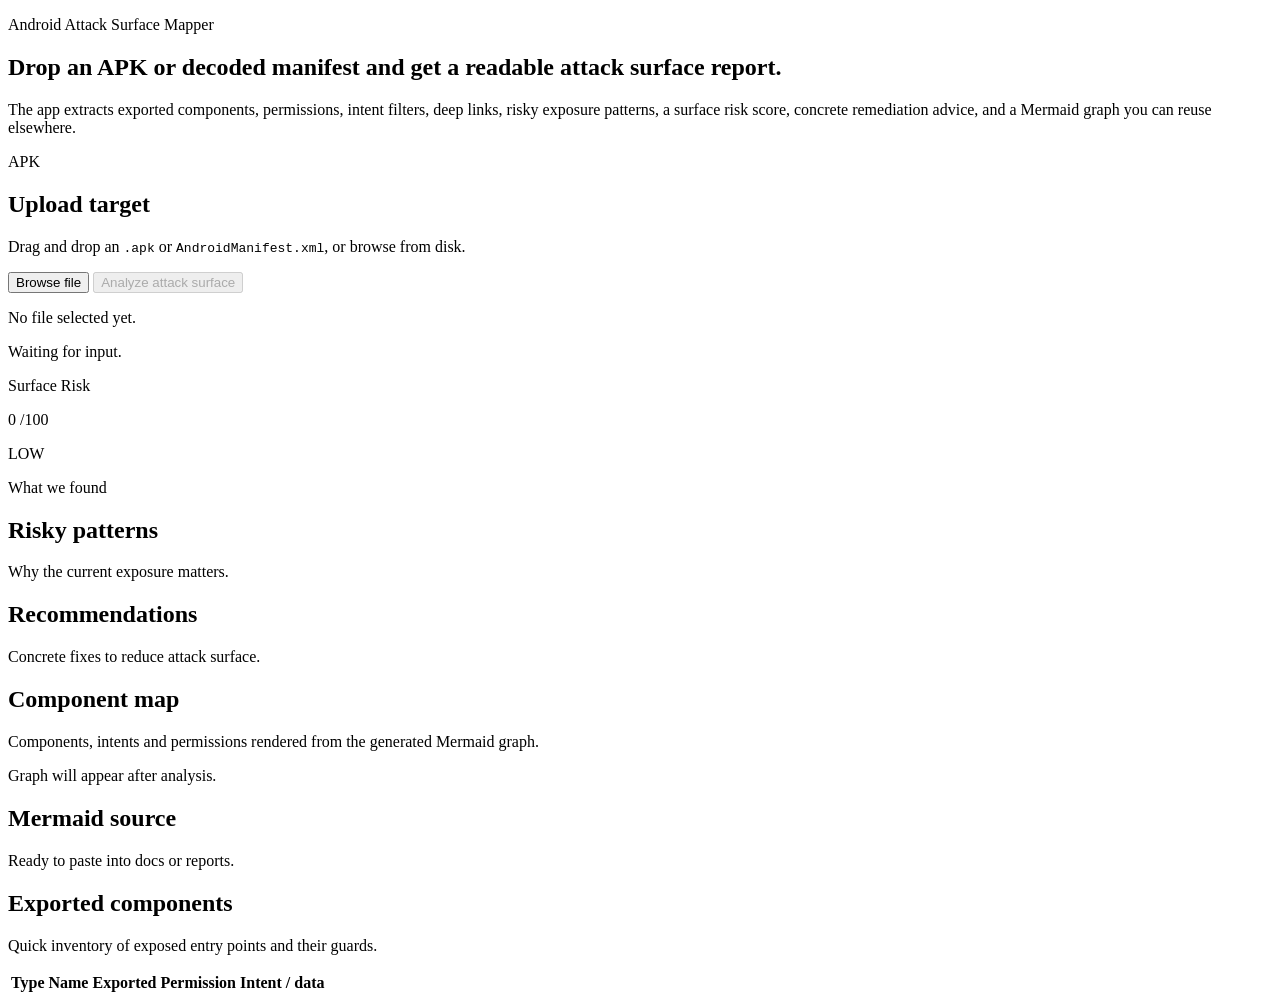
==== web/index.html @ eb4ad335 "stable version" ====
<!DOCTYPE html>
<html lang="en">
<head>
  <meta charset="UTF-8">
  <meta name="viewport" content="width=device-width, initial-scale=1.0">
  <title>Attack Surface Mapper</title>
  <link rel="preconnect" href="https://fonts.googleapis.com">
  <link rel="preconnect" href="https://fonts.gstatic.com" crossorigin>
  <link href="https://fonts.googleapis.com/css2?family=Space+Grotesk:wght@400;500;700&family=IBM+Plex+Mono:wght@400;500&display=swap" rel="stylesheet">
  <link rel="stylesheet" href="/styles.css">
</head>
<body>
  <main class="shell">
    <section class="hero">
      <p class="eyebrow">Android Attack Surface Mapper</p>
      <h1>Drop an APK or decoded manifest and get a readable attack surface report.</h1>
      <p class="lede">
        The app extracts exported components, permissions, intent filters, deep links, risky exposure patterns,
        a surface risk score, concrete remediation advice, and a Mermaid graph you can reuse elsewhere.
      </p>
    </section>

    <section class="panel upload-panel">
      <div id="dropzone" class="dropzone" tabindex="0" role="button" aria-label="Upload APK or manifest">
        <input id="fileInput" type="file" accept=".apk,.xml" hidden>
        <div class="drop-icon">APK</div>
        <div>
          <h2>Upload target</h2>
          <p>Drag and drop an <code>.apk</code> or <code>AndroidManifest.xml</code>, or browse from disk.</p>
        </div>
        <div class="actions">
          <button id="browseButton" class="ghost-button" type="button">Browse file</button>
          <button id="analyzeButton" class="primary-button" type="button" disabled>Analyze attack surface</button>
        </div>
        <p id="selectedFile" class="selected-file">No file selected yet.</p>
      </div>
      <p id="status" class="status">Waiting for input.</p>
    </section>

    <section id="results" class="results hidden">
      <div class="metrics-grid">
        <article class="panel metric-card">
          <p class="metric-label">Surface Risk</p>
          <div class="metric-value-wrap">
            <span id="riskScore" class="metric-value">0</span>
            <span class="metric-scale">/100</span>
          </div>
          <p id="riskLevel" class="metric-chip metric-chip-low">LOW</p>
        </article>

        <article class="panel summary-card">
          <p class="metric-label">What we found</p>
          <div id="summaryStats" class="summary-stats"></div>
        </article>
      </div>

      <div class="report-grid">
        <article class="panel">
          <div class="section-heading">
            <h2>Risky patterns</h2>
            <p>Why the current exposure matters.</p>
          </div>
          <div id="findingsList" class="stack"></div>
        </article>

        <article class="panel">
          <div class="section-heading">
            <h2>Recommendations</h2>
            <p>Concrete fixes to reduce attack surface.</p>
          </div>
          <ol id="recommendationsList" class="recommendations"></ol>
        </article>
      </div>

      <div class="report-grid graph-row">
        <article class="panel">
          <div class="section-heading">
            <h2>Component map</h2>
            <p>Components, intents and permissions rendered from the generated Mermaid graph.</p>
          </div>
          <div id="graphRender" class="graph-render">Graph will appear after analysis.</div>
        </article>

        <article class="panel">
          <div class="section-heading">
            <h2>Mermaid source</h2>
            <p>Ready to paste into docs or reports.</p>
          </div>
          <pre id="mermaidSource" class="code-block"></pre>
        </article>
      </div>

      <article class="panel">
        <div class="section-heading">
          <h2>Exported components</h2>
          <p>Quick inventory of exposed entry points and their guards.</p>
        </div>
        <div class="table-wrap">
          <table>
            <thead>
            <tr>
              <th>Type</th>
              <th>Name</th>
              <th>Exported</th>
              <th>Permission</th>
              <th>Intent / data</th>
            </tr>
            </thead>
            <tbody id="componentsTable"></tbody>
          </table>
        </div>
      </article>
    </section>
  </main>

  <script type="module" src="/app.js"></script>
</body>
</html>
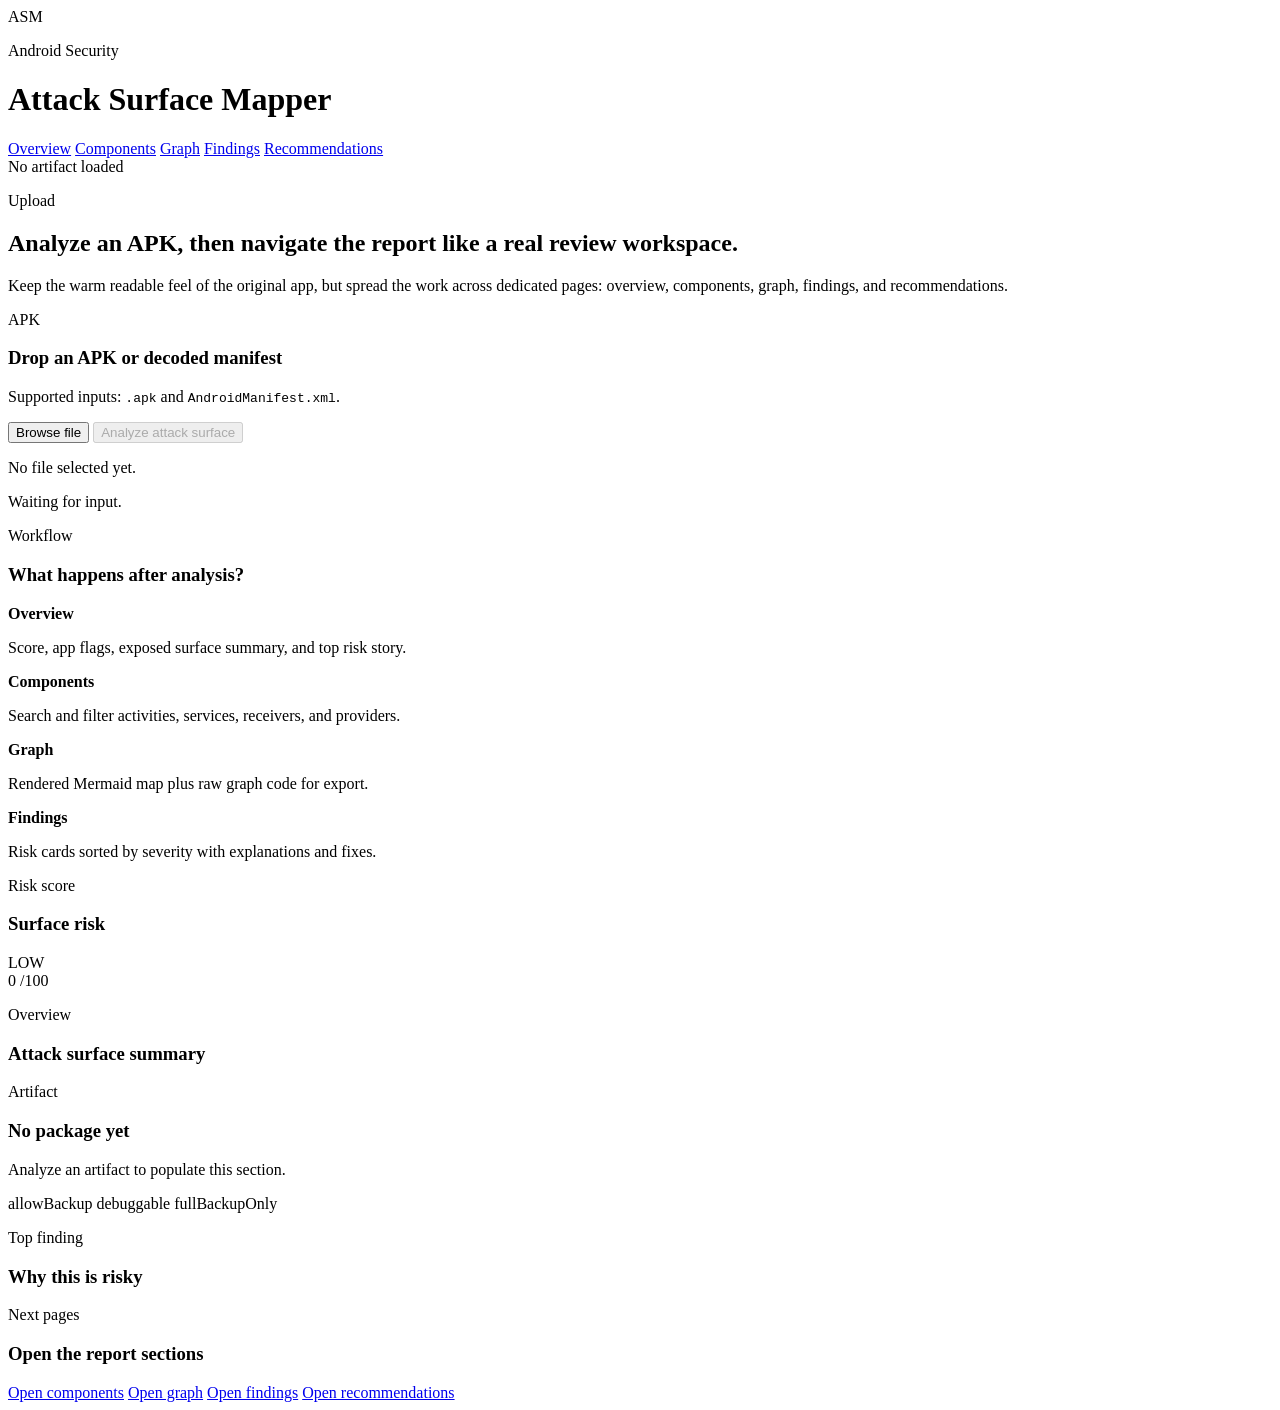
==== commit 6021f80e: "new version" ====
--- a/web/index.html
+++ b/web/index.html
@@ -3,115 +3,159 @@
 <head>
   <meta charset="UTF-8">
   <meta name="viewport" content="width=device-width, initial-scale=1.0">
-  <title>Attack Surface Mapper</title>
+  <title>Attack Surface Mapper · Overview</title>
   <link rel="preconnect" href="https://fonts.googleapis.com">
   <link rel="preconnect" href="https://fonts.gstatic.com" crossorigin>
   <link href="https://fonts.googleapis.com/css2?family=Space+Grotesk:wght@400;500;700&family=IBM+Plex+Mono:wght@400;500&display=swap" rel="stylesheet">
   <link rel="stylesheet" href="/styles.css">
 </head>
-<body>
-  <main class="shell">
-    <section class="hero">
-      <p class="eyebrow">Android Attack Surface Mapper</p>
-      <h1>Drop an APK or decoded manifest and get a readable attack surface report.</h1>
-      <p class="lede">
-        The app extracts exported components, permissions, intent filters, deep links, risky exposure patterns,
-        a surface risk score, concrete remediation advice, and a Mermaid graph you can reuse elsewhere.
-      </p>
-    </section>
+<body data-page="overview">
+  <div class="shell">
+    <header class="topbar panel">
+      <div class="brand">
+        <div class="brand-mark">ASM</div>
+        <div>
+          <p class="eyebrow">Android Security</p>
+          <h1>Attack Surface Mapper</h1>
+        </div>
+      </div>
+      <nav class="topnav">
+        <a class="nav-link active" href="/index.html">Overview</a>
+        <a class="nav-link" href="/components.html">Components</a>
+        <a class="nav-link" href="/graph.html">Graph</a>
+        <a class="nav-link" href="/findings.html">Findings</a>
+        <a class="nav-link" href="/recommendations.html">Recommendations</a>
+      </nav>
+      <div id="artifactBadge" class="artifact-badge muted">No artifact loaded</div>
+    </header>
 
-    <section class="panel upload-panel">
-      <div id="dropzone" class="dropzone" tabindex="0" role="button" aria-label="Upload APK or manifest">
-        <input id="fileInput" type="file" accept=".apk,.xml" hidden>
-        <div class="drop-icon">APK</div>
-        <div>
-          <h2>Upload target</h2>
-          <p>Drag and drop an <code>.apk</code> or <code>AndroidManifest.xml</code>, or browse from disk.</p>
+    <main class="page-grid">
+      <section class="panel hero-panel">
+        <p class="eyebrow">Upload</p>
+        <h2>Analyze an APK, then navigate the report like a real review workspace.</h2>
+        <p class="lede">
+          Keep the warm readable feel of the original app, but spread the work across dedicated pages:
+          overview, components, graph, findings, and recommendations.
+        </p>
+
+        <div id="dropzone" class="dropzone" tabindex="0" role="button" aria-label="Upload APK or manifest">
+          <input id="fileInput" type="file" accept=".apk,.xml" hidden>
+          <div class="drop-icon">APK</div>
+          <div class="drop-copy">
+            <h3>Drop an APK or decoded manifest</h3>
+            <p>Supported inputs: <code>.apk</code> and <code>AndroidManifest.xml</code>.</p>
+          </div>
+          <div class="actions">
+            <button id="browseButton" class="ghost-button" type="button">Browse file</button>
+            <button id="analyzeButton" class="primary-button" type="button" disabled>Analyze attack surface</button>
+          </div>
         </div>
-        <div class="actions">
-          <button id="browseButton" class="ghost-button" type="button">Browse file</button>
-          <button id="analyzeButton" class="primary-button" type="button" disabled>Analyze attack surface</button>
+
+        <p id="selectedFile" class="selected-file">No file selected yet.</p>
+        <p id="status" class="status">Waiting for input.</p>
+      </section>
+
+      <section id="emptyState" class="panel info-panel">
+        <p class="eyebrow">Workflow</p>
+        <h3>What happens after analysis?</h3>
+        <div class="info-steps">
+          <article class="info-card">
+            <strong>Overview</strong>
+            <p>Score, app flags, exposed surface summary, and top risk story.</p>
+          </article>
+          <article class="info-card">
+            <strong>Components</strong>
+            <p>Search and filter activities, services, receivers, and providers.</p>
+          </article>
+          <article class="info-card">
+            <strong>Graph</strong>
+            <p>Rendered Mermaid map plus raw graph code for export.</p>
+          </article>
+          <article class="info-card">
+            <strong>Findings</strong>
+            <p>Risk cards sorted by severity with explanations and fixes.</p>
+          </article>
         </div>
-        <p id="selectedFile" class="selected-file">No file selected yet.</p>
-      </div>
-      <p id="status" class="status">Waiting for input.</p>
-    </section>
+      </section>
 
-    <section id="results" class="results hidden">
-      <div class="metrics-grid">
-        <article class="panel metric-card">
-          <p class="metric-label">Surface Risk</p>
-          <div class="metric-value-wrap">
-            <span id="riskScore" class="metric-value">0</span>
-            <span class="metric-scale">/100</span>
-          </div>
-          <p id="riskLevel" class="metric-chip metric-chip-low">LOW</p>
-        </article>
+      <section id="results" class="results hidden">
+        <div class="overview-grid">
+          <article class="panel score-card">
+            <div class="panel-head">
+              <div>
+                <p class="eyebrow">Risk score</p>
+                <h3>Surface risk</h3>
+              </div>
+              <span id="riskLevel" class="metric-chip metric-chip-low">LOW</span>
+            </div>
+            <div class="score-wrap">
+              <div class="score-ring">
+                <div class="score-ring-inner">
+                  <span id="riskScore" class="score-value">0</span>
+                  <span class="score-scale">/100</span>
+                </div>
+              </div>
+            </div>
+            <div id="severityBreakdown" class="severity-breakdown"></div>
+          </article>
 
-        <article class="panel summary-card">
-          <p class="metric-label">What we found</p>
-          <div id="summaryStats" class="summary-stats"></div>
-        </article>
-      </div>
+          <article class="panel summary-card">
+            <div class="panel-head">
+              <div>
+                <p class="eyebrow">Overview</p>
+                <h3>Attack surface summary</h3>
+              </div>
+            </div>
+            <div id="summaryStats" class="summary-stats"></div>
+          </article>
 
-      <div class="report-grid">
-        <article class="panel">
-          <div class="section-heading">
-            <h2>Risky patterns</h2>
-            <p>Why the current exposure matters.</p>
-          </div>
-          <div id="findingsList" class="stack"></div>
-        </article>
+          <article class="panel package-card">
+            <div class="panel-head">
+              <div>
+                <p class="eyebrow">Artifact</p>
+                <h3 id="packageName">No package yet</h3>
+              </div>
+            </div>
+            <p id="artifactSource" class="muted-copy">Analyze an artifact to populate this section.</p>
+            <div class="flag-row">
+              <span id="backupFlag" class="soft-tag hidden">allowBackup</span>
+              <span id="debuggableFlag" class="soft-tag hidden">debuggable</span>
+              <span id="fullBackupFlag" class="soft-tag hidden">fullBackupOnly</span>
+            </div>
+            <div class="section-divider"></div>
+            <div id="permissionsChips" class="chip-cloud"></div>
+          </article>
+        </div>
 
-        <article class="panel">
-          <div class="section-heading">
-            <h2>Recommendations</h2>
-            <p>Concrete fixes to reduce attack surface.</p>
-          </div>
-          <ol id="recommendationsList" class="recommendations"></ol>
-        </article>
-      </div>
+        <div class="overview-grid secondary">
+          <article class="panel">
+            <div class="panel-head">
+              <div>
+                <p class="eyebrow">Top finding</p>
+                <h3>Why this is risky</h3>
+              </div>
+            </div>
+            <div id="leadInsight" class="lead-insight"></div>
+          </article>
 
-      <div class="report-grid graph-row">
-        <article class="panel">
-          <div class="section-heading">
-            <h2>Component map</h2>
-            <p>Components, intents and permissions rendered from the generated Mermaid graph.</p>
-          </div>
-          <div id="graphRender" class="graph-render">Graph will appear after analysis.</div>
-        </article>
-
-        <article class="panel">
-          <div class="section-heading">
-            <h2>Mermaid source</h2>
-            <p>Ready to paste into docs or reports.</p>
-          </div>
-          <pre id="mermaidSource" class="code-block"></pre>
-        </article>
-      </div>
-
-      <article class="panel">
-        <div class="section-heading">
-          <h2>Exported components</h2>
-          <p>Quick inventory of exposed entry points and their guards.</p>
+          <article class="panel quick-panel">
+            <div class="panel-head">
+              <div>
+                <p class="eyebrow">Next pages</p>
+                <h3>Open the report sections</h3>
+              </div>
+            </div>
+            <div class="quick-links">
+              <a class="quick-link" href="/components.html">Open components</a>
+              <a class="quick-link" href="/graph.html">Open graph</a>
+              <a class="quick-link" href="/findings.html">Open findings</a>
+              <a class="quick-link" href="/recommendations.html">Open recommendations</a>
+            </div>
+          </article>
         </div>
-        <div class="table-wrap">
-          <table>
-            <thead>
-            <tr>
-              <th>Type</th>
-              <th>Name</th>
-              <th>Exported</th>
-              <th>Permission</th>
-              <th>Intent / data</th>
-            </tr>
-            </thead>
-            <tbody id="componentsTable"></tbody>
-          </table>
-        </div>
-      </article>
-    </section>
-  </main>
+      </section>
+    </main>
+  </div>
 
   <script type="module" src="/app.js"></script>
 </body>
